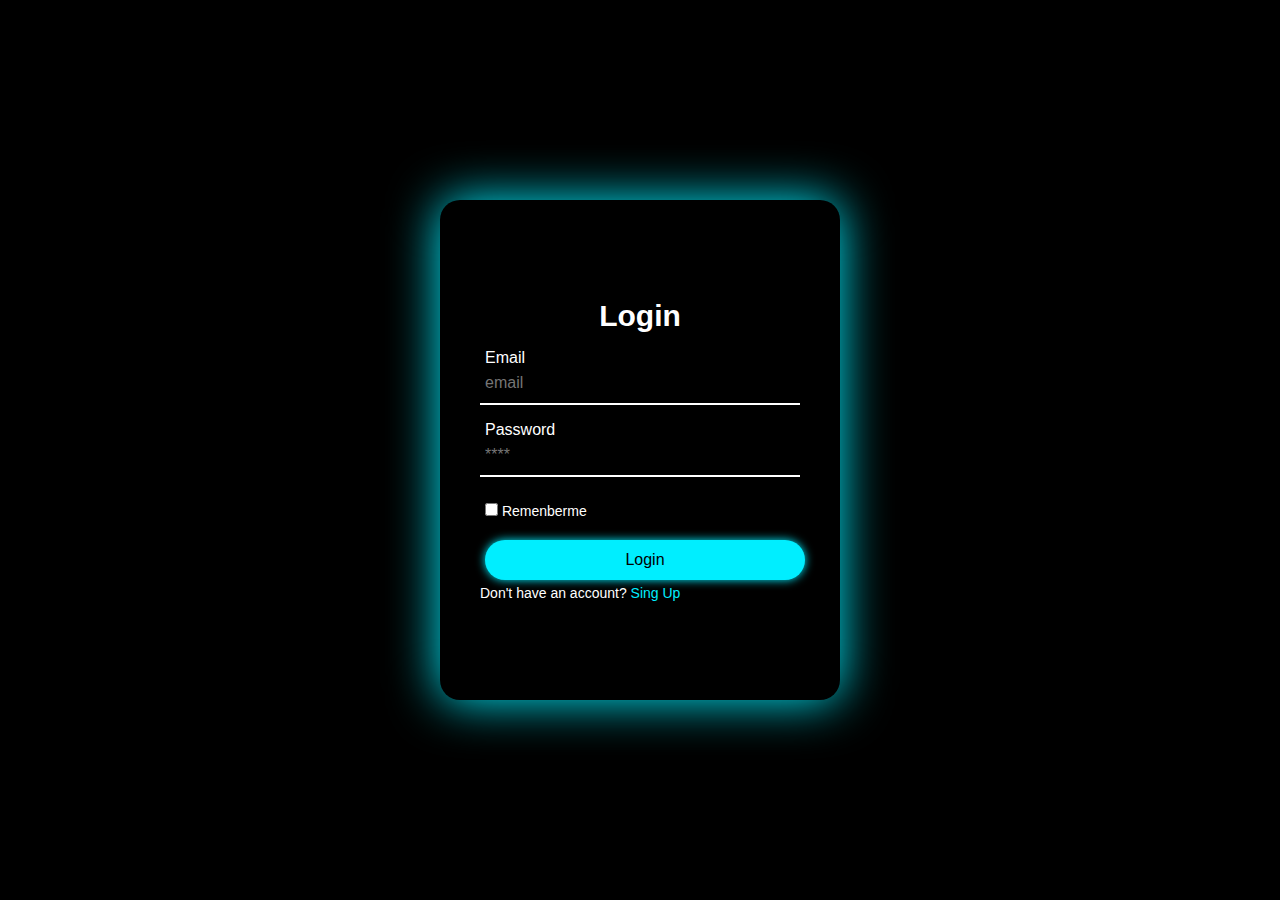
==== src/index.html @ f3af46ae "js" ====
<!DOCTYPE html>
<html lang="en">
<head>
    <meta charset="UTF-8">
    <meta name="viewport" content="width=device-width, initial-scale=1.0">
    <title>Document</title>
    <link rel="stylesheet" href="style.css">
</head>
<body>
    <script type="module"></script>
    <div id="modal" class="wrapper">
        <div class="form-wrapper sign-in">
            <form action="">
                <h2>Login</h2>
                <div class="input-group">
                    <input type="email" id="modal-email" placeholder="email" requered>
                    <label for="modal-email">Email</label>   
                </div>
                <div class="input-group">
                    <input type="password" id="modal-password"  placeholder="****"requered>
                    <label for="modal-password">Password</label>
                    
                </div>
                <div class="remember">
                    <label for=""><input type="checkbox"> Remenberme</label>
                </div>
                <button type="submit">Login</button>
                <div class="signUp-link">
                    
                    <p>Don't have an account? <a href="#" class="signUpBtn-link">Sing Up</a></p>
                </div>
            </form>
        </div>

        <div class="form-wrapper sign-up">
            <form action="">
                <h2>Sing Up</h2>
                <div class="input-group">
                    <input type="text" requered>
                    <label for="">Usurname</label>
                </div>
                <div class="input-group">
                    <input type="text" requered>
                    <label for="">Email</label>
                </div>
                <div class="input-group">
                    <input type="password" requered>
                    <label for="">Password</label>
                </div>
                <div class="remember">
                    <label><input type="checkbox"> I gree to the terms & conditions</label>
                </div>
                <button type="submit">Sign Up</button>
                <div class="signUp-link">
                    <p>Already have an acocunt? <a href="#"
                        class="signInBtn-link">Sing In</a></p>            
                </div> 
                
            </form>
        </div>
        <script src="script.js"></script>
</body>
</html>
---- src/style.css ----
* {
    margin: 0;
    padding: 0;
    box-sizing: border-box;
    font-family: 'Poppins', sans-serif;
}

body {
    display: flex;
    justify-content: center;
    align-items: center;
    min-height: 100vh;
    background: #000;
}

.wrapper {
    position: relative;
    width: 400px;
    height: 500px;
    background: #000;
    box-shadow: 0 0 50px #0ef;
    border-radius: 20px;
    padding: 40px;
    overflow: hidden;
}

.wrapper:hover {
    animation: animate 1s linear infinite;
}

@keyframes animate {
    100% {
        filter: hue-rotate(360deg);
    }
}

.form-wrapper {
    display: flex;
    justify-content: center;
    align-items: center;
    width: 100%;
    height: 100%;
    transition: 1s ease-in-out;
}

.wrapper.active .form-wrapper.sign-in {
    transform: translateY(-450px);
}

.wrapper .form-wrapper.sign-up {
    position: absolute;
    top: 450px;
    left: 0;
}

.wrapper.active .form-wrapper.sign-up {
    transform: translateY(-450px);
}

h2 {
    font-size: 30px;
    color: #fff;
    text-align: center;
}
p{
    color: #fff;
}

.input-group {
    position: relative;
    margin: 30px 0;
    border-bottom: 2px solid #fff; /* 'color' should be 'solid' */
}

.input-group label {
    position: absolute;
    top: 50%;
    left: 5px;
    transform: translateY(-50%);
    font-size: 16px;
    color: #fff;
    pointer-events: none;
    transition: 0.5s;
}

.input-group input {
    width: 320px;
    height: 40px;
    font-size: 16px;
    color: #fff;
    padding: 0 5px;
    background: transparent;
    border: none;
    outline: none;
}

.input-group input:focus ~ label,
.input-group input:valid ~ label {
    top: -5px;
}

.remember {
    margin: -5px 0 15px 5px; /* Added 'px' to 'margin' values */
}

.remember label {
    color: #fff;
    font-size: 14px;
}

.remember label input {
    accent-color: #0ef; /* Corrected 'accent-color' to 'background-color' */
}

button {
    position: relative;
    width: 100%;
    height: 40px;
    margin: 5px;
    background: #0ef;
    box-shadow: 0 0 10px #0ef;
    font-size: 16px;
    color: #000;
    font-weight: 500;
    cursor: pointer;
    border-radius: 30px;
    border: none;
    outline: none;
}

.signUp-link {
    font-size: 14px;
}

.signUp-link p {
    color: #fff;
}

.signUp-link p a {
    color: #0ef;
    text-decoration: none;
    font-weight: 500;
}

.signUp-link p a:hover {
    text-decoration: underline;
}
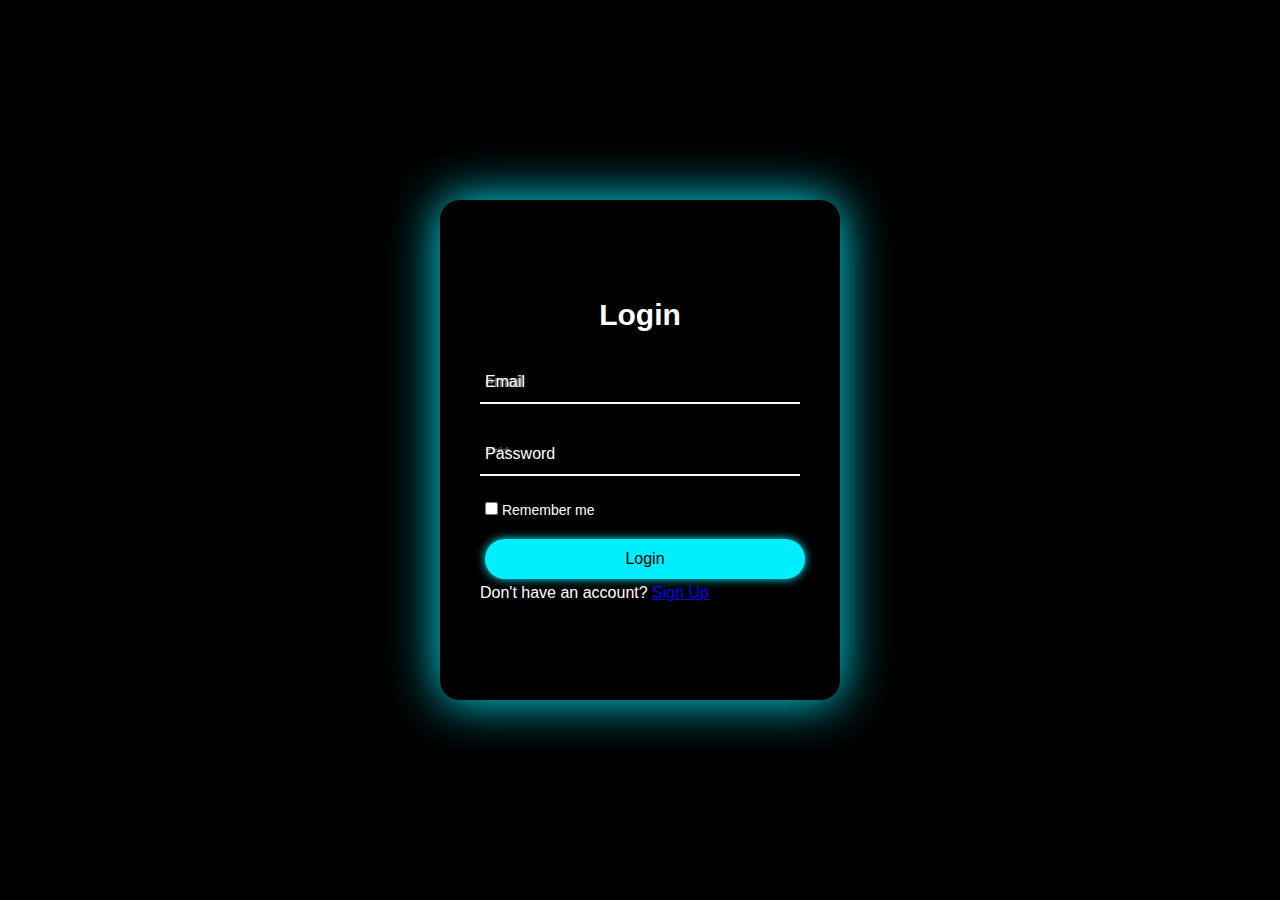
==== commit 1c523ab5: "js" ====
--- a/src/index.html
+++ b/src/index.html
@@ -7,57 +7,75 @@
     <link rel="stylesheet" href="style.css">
 </head>
 <body>
-    <script type="module"></script>
     <div id="modal" class="wrapper">
         <div class="form-wrapper sign-in">
             <form action="">
                 <h2>Login</h2>
                 <div class="input-group">
-                    <input type="email" id="modal-email" placeholder="email" requered>
+                    <input type="email" id="modal-email" placeholder="email" required> <!-- Corrected attribute name 'requered' to 'required' -->
                     <label for="modal-email">Email</label>   
                 </div>
                 <div class="input-group">
-                    <input type="password" id="modal-password"  placeholder="****"requered>
+                    <input type="password" id="modal-password"  placeholder="****" required> <!-- Corrected attribute name 'requered' to 'required' -->
                     <label for="modal-password">Password</label>
                     
                 </div>
                 <div class="remember">
-                    <label for=""><input type="checkbox"> Remenberme</label>
+                    <label><input type="checkbox"> Remember me</label>
                 </div>
                 <button type="submit">Login</button>
-                <div class="signUp-link">
-                    
-                    <p>Don't have an account? <a href="#" class="signUpBtn-link">Sing Up</a></p>
+                <div class="signIn-link">
+                    <p>Don't have an account? <a href="#" class="signUpBtn-link">Sign Up</a></p> <!-- Corrected 'Sing Up' to 'Sign Up' -->
                 </div>
             </form>
         </div>
 
         <div class="form-wrapper sign-up">
             <form action="">
-                <h2>Sing Up</h2>
+                <h2>Sign Up</h2> <!-- Corrected 'Sing Up' to 'Sign Up' -->
                 <div class="input-group">
-                    <input type="text" requered>
-                    <label for="">Usurname</label>
+                    <input type="text" required> <!-- Removed 'requered' and corrected attribute name to 'required' -->
+                    <label for="">Username</label> <!-- It's preferable to have a label text for accessibility -->
                 </div>
                 <div class="input-group">
-                    <input type="text" requered>
+                    <input type="text" required> <!-- Removed 'requered' and corrected attribute name to 'required' -->
                     <label for="">Email</label>
                 </div>
                 <div class="input-group">
-                    <input type="password" requered>
+                    <input type="password" required> <!-- Removed 'requered' and corrected attribute name to 'required' -->
                     <label for="">Password</label>
                 </div>
                 <div class="remember">
-                    <label><input type="checkbox"> I gree to the terms & conditions</label>
+                    <label><input type="checkbox"> I agree to the terms & conditions</label>
                 </div>
                 <button type="submit">Sign Up</button>
                 <div class="signUp-link">
-                    <p>Already have an acocunt? <a href="#"
-                        class="signInBtn-link">Sing In</a></p>            
+                    <p>Already have an account? <a href="#" class="signInBtn-link">Sign In</a></p> <!-- Corrected 'Sing In' to 'Sign In' -->
+                            
+                </div>
+                <div class="signr-link">
+                    <p>Lorem, ipsummet <a href="#" class="signRegist-link">¿Has olvidado tu contraseña?</a></p> 
                 </div> 
-                
+            </form>
+        </div>
+
+        <div class="form-wrapper sign-Regist">
+            <form action="">
+                <h2>Recuperar Contraseña</h2>
+                <div class="input-group">
+                    <input type="email" id="email" name="email" required>
+                    <label for="email">Email</label>
+                </div>
+                <div class="remember">
+                    <label><input type="checkbox"> Acepto los términos y condiciones</label>
+                </div>
+                <button type="submit">Enviar enlace de restablecimiento</button>
+                <div class="signRegist-link">
+                    <p>¿Ya tienes una cuenta? <a href="#" class="signr-link">Iniciar sesión</a></p>            
+                </div> 
             </form>
         </div>
         <script src="script.js"></script>
+    </div> <!-- Moved the script tag inside the 'div' with class 'wrapper' -->
 </body>
-</html>+</html>
--- a/src/style.css
+++ b/src/style.css
@@ -1,4 +1,3 @@
-
 * {
     margin: 0;
     padding: 0;
